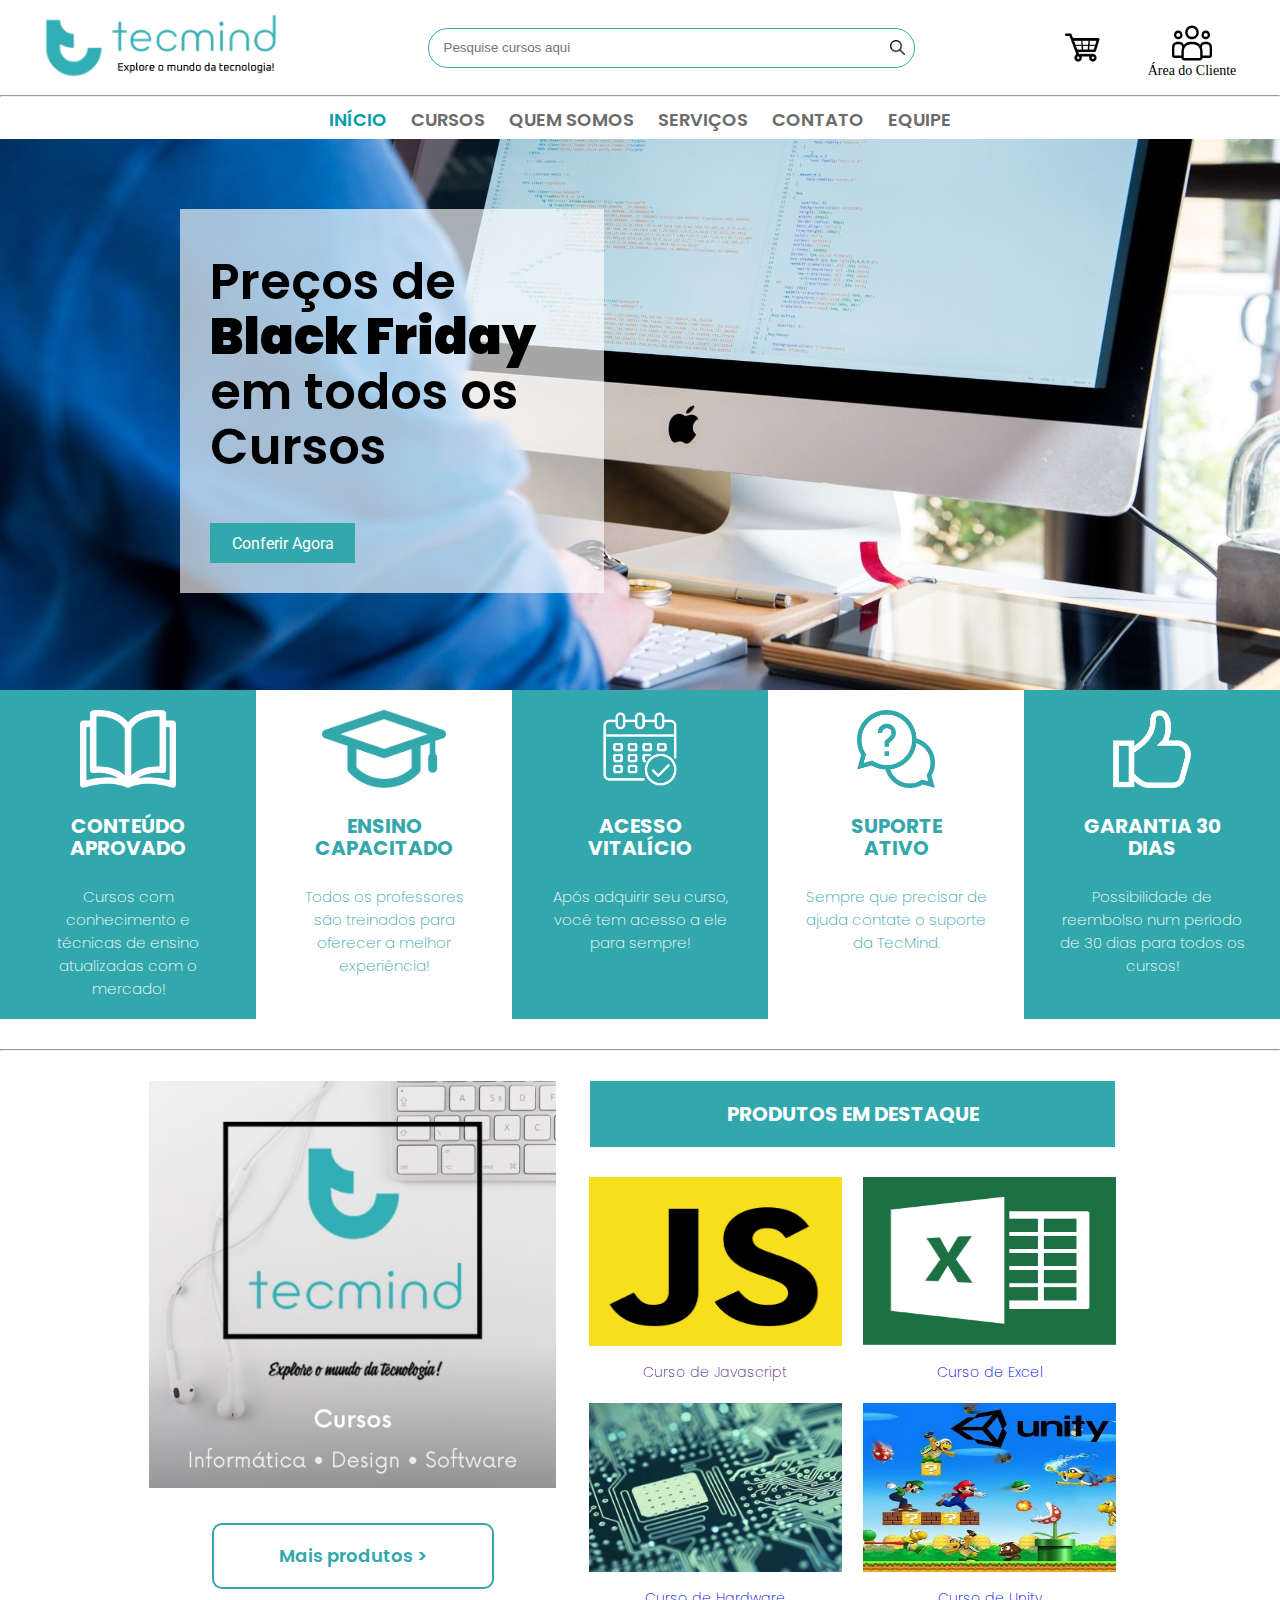
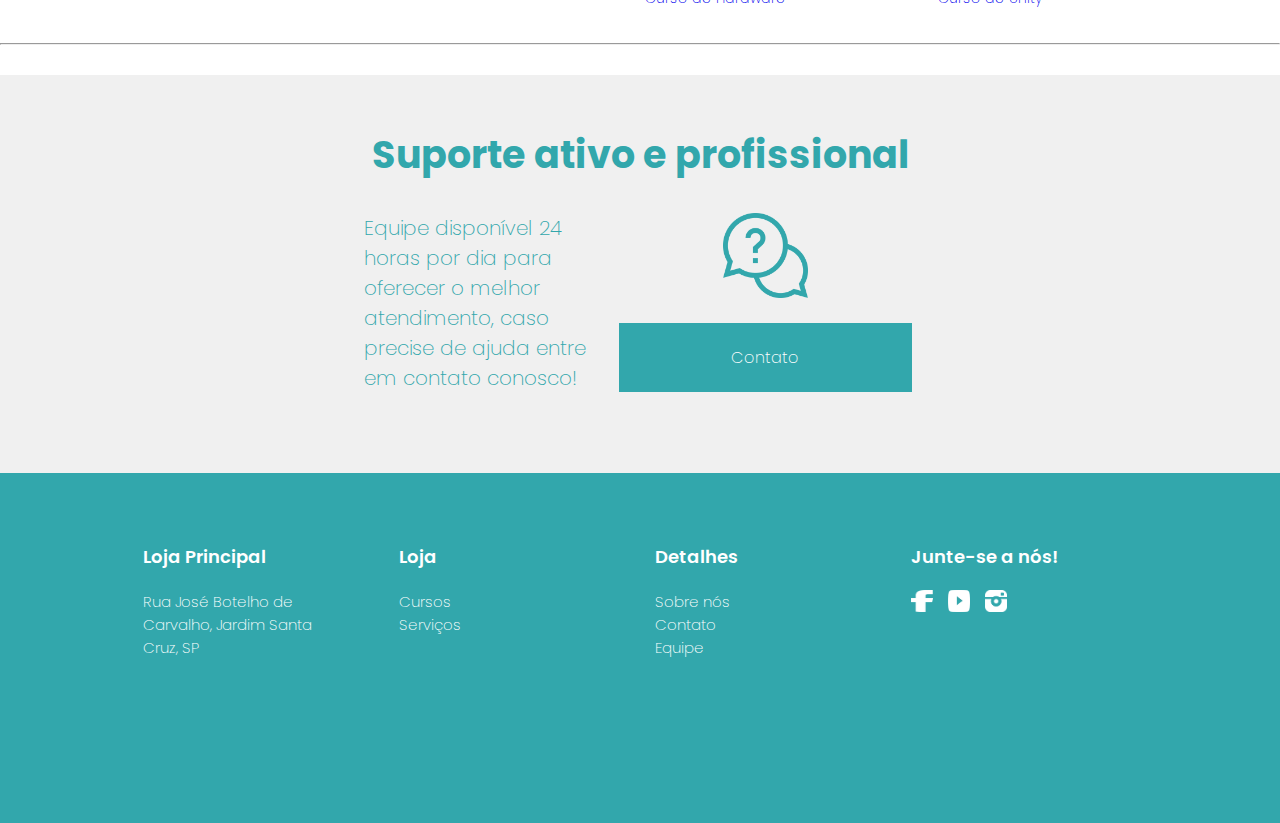
==== docs/index.html @ 028e7638 "move archives to /docs" ====
<!DOCTYPE html>
<html lang="pt-br">
<head>
    <meta charset="UTF-8">
    <meta name="viewport" content="width=device-width, initial-scale=1.0">
    <title>TecMind - Tecnologia ao seu alcance</title>
    
    <link rel="stylesheet" href="./index.css">
    <link rel="preconnect" href="https://fonts.gstatic.com">
    <link href="https://fonts.googleapis.com/css2?family=Poppins:wght@400;600;700&display=swap" rel="stylesheet">
    <link href="https://fonts.googleapis.com/css2?family=Roboto&display=swap" rel="stylesheet">
</head>
<body>
    <div id="container">
        <header>
            <div class="header-content">
                <img src="./assets/LogoLand.png" alt="Logomarca" class="logo">
                <div class="search">
                    <input type="text" class="search" placeholder="Pesquise cursos aqui">
                    <img src="/assets/Lupa.png" class="search" alt="Lupa">
                </div>
                <div class="client-area">
                    <a href="#" class="cart">
                        <img src="/assets/Carrinho.png" alt="Carrinho">
                    </a>
                    <div class="member-area">
                        <a href="#" class="memberarea">
                            <img src="./assets/MemberArea.svg" alt="Área do cliente" class="member-area">
                        </a>
                        <p class="member-area">Área do Cliente</p>
                    </div>
                </div>
            </div>

            <hr/>

            <div class="menu">
                <ul>
                    <li><a href="./index.html" class="home">INÍCIO</a></li>
                    <li><a href="#" class="courses">CURSOS</a></li>
                    <li><a href="#" class="about">QUEM SOMOS</a></li>
                    <li><a href="#" class="services">SERVIÇOS</a></li>
                    <li><a href="#" class="contact">CONTATO</a></li>
                    <li><a href="#" class="team">EQUIPE</a></li>
                </ul>
            </div>
        </header>
        <main>
            <div class="rotate-banner">
                <div class="oferta">
                    <h1 class="titulo">Preços de <strong>Black Friday</strong> em todos os Cursos</h1>
                    <a href="#" class="ofertas">Conferir Agora</a>
                </div>
                <img src="./assets/BannerPrincipal.jpg" alt="Banner">
            </div>

            <div class="services">
                <div class="servicefilho blue">
                    <img src="./assets/Service1.png" alt="Conteúdo aprovado" class="service1">
                    <h1 class="service">CONTEÚDO APROVADO</h1>
                    <p class="service1">Cursos com conhecimento e técnicas de ensino atualizadas com o mercado!</p>
                </div>
                <div class="servicefilho white">
                    <img src="./assets/Service2.png" alt="Ensino capacitado" class="service2">
                    <h1 class="service">ENSINO CAPACITADO</h1>
                    <p class="service2">Todos os professores são treinados para oferecer a melhor experiência!</p>
                </div>
                <div class="servicefilho blue">
                    <img src="./assets/Service3.png" alt="Acesso vitalício" class="service3">
                    <h1 class="service">ACESSO VITALÍCIO</h1>
                    <p class="service3">Após adquirir seu curso, você tem acesso a ele para sempre!</p>
                </div>
                <div class="servicefilho white">
                    <img src="./assets/Service4.png" alt="Suporte ativo" class="service4">
                    <h1 class="service">SUPORTE ATIVO</h1>
                    <p class="service4">Sempre que precisar de ajuda contate o suporte da TecMind.</p>
                </div>
                <div class="servicefilho blue">
                    <img src="./assets/Service5.png" alt="GARANTIA 30 DIAS" class="service5">
                    <h1 class="service5">GARANTIA 30 DIAS</h1>
                    <p class="service5">Possibilidade de reembolso num período de 30 dias para todos os cursos!</p>
                </div>
            </div>

            <hr/>

            <div class="mid-main">
                <div class="mid-main-left">
                    <img src="./assets/VisitCard.jpg" alt="Cartão de Visita TecMind" class="visit-card">
                    <a href="#" class="more-products">Mais produtos ></a>
                </div>

                <div class="mid-main-right">
                    <div class="textbox-products">
                        <p>PRODUTOS EM DESTAQUE</p>
                    </div>

                    <div class="products">
                        <div class="course">
                            <a href="" class="course">
                                <img src="./assets/Course1-preview.jpg" alt="Curso de Javascript" class="course1">
                                Curso de Javascript
                            </a>
                        </div>
                        <div class="course">
                            <a href="#" class="course">
                                <img src="./assets/Course2-preview.png" alt="Curso de Excel" class="course2">
                                Curso de Excel
                            </a>
                        </div>
                        <div class="course">
                            <a href="#" class="course">
                                <img src="./assets/Course3-preview.jpg" alt="Curso de Hardware" class="course3">
                                Curso de Hardware
                            </a>
                        </div>
                        <div class="course">
                            <a href="#" class="course">
                                <img src="./assets/Course4-preview.jpg" alt="Curso de Unity" class="course4">
                                Curso de Unity
                            </a>
                        </div>
                    </div>
                </div>
            </div>

            <hr/>

            <div class="support-box">
                <h1 class="support">Suporte ativo e profissional</h1>
                <div class="support-box-container">
                    <p class="support">Equipe disponível 24 horas por dia para oferecer o melhor atendimento, caso precise de ajuda entre em contato conosco!</p>
                    <div class="support-box-button">
                        <img src="./assets/Service4.png" alt="Suporte" class="support">
                        <a href="#" class="support">Contato</a>
                    </div>
                </div>
            </div>
        </main>
        <footer>
            <div class="footer-container">
                <div class="main-store">
                    <h1 class="main-store">Loja Principal</h1>
                    <p class="main-store">Rua José Botelho de Carvalho, Jardim Santa Cruz, SP</p>
                </div>
                <div class="store">
                    <h1 class="store">Loja</h1>
                    <a href="#" class="courses">Cursos</a>
                    <a href="#" class="services">Serviços</a>
                </div>
                <div class="details">
                    <h1 class="details">Detalhes</h1>
                    <a href="#" class="about">Sobre nós</a>
                    <a href="#" class="contact">Contato</a>
                    <a href="#" class="team">Equipe</a>
                </div>
                <div class="social-media">
                    <h1 class="social-media">Junte-se a nós!</h1>
                    <div class="social-media-icons">
                        <a href="#" class="facebook">
                            <img src="./assets/Facebook-icon.png" alt="facebook">
                        </a>
                        <a href="#" class="youtube">
                            <img src="./assets/Youtube-icon.png" alt="youtube">
                        </a>
                        <a href="#" class="instagram">
                            <img src="./assets/Instagram-icon.png" alt="instagram">
                    </div>
                    </a>
                </div>
            </div>
        </footer>
    </div>
</body>
</html>
---- docs/index.css ----
html, body {
    height: 100vh;
}

* {
    margin: 0;
    padding: 0;
    box-sizing: border-box;
}

#container {
    display: flex;
    flex-direction: column;
}

header {
    width: 100vw;
    height: 139px;
    display: flex;
    flex-direction: column;
    align-items: center;
    overflow: hidden;
}

header .header-content {
    width: 100%;
    height: 100%;
    max-width: 1204px;
    display: flex; 
    justify-content: space-between;
    align-items: center;
    text-align: center;
    padding: 12px 0 12px 0;
}

header .header-content .logo{
    width: 242px;
    height: 71px;
}

header .header-content div.search {
    width: 487px;
    height: 40px;
    display: flex;
    align-items: center;
    position: relative;
}

header .header-content div.search input.search {
    width: 100%;
    height: 100%;
    border: 1px solid #32A7AC;
    border-radius: 20px 20px 20px 20px;
    padding: 5px 30px 5px 15px;
    outline: none;
}

header .header-content div.search img.search {
    position: absolute;
    width: 15px;
    height: 15px;
    outline: none;
    right: 10px;
    cursor: pointer;
}

header .header-content .client-area {
    width: 180px;
    height: 50px;
    display: flex;
    align-items: center;
    text-align: center;
    justify-content: space-between;
}

header .header-content a.cart{
    width: 43px;
    height: 43px;
}

header .header-content .client-area a.cart img{
    width: 43px;
    height: 43px;
}

header .header-content .client-area .member-area{
    width: 100px;
    height: 50px;
    display: flex;
    flex-direction: column;
    align-items: center;
    text-align: center;
}

header .header-content .client-area .member-area img {
    width: 40px;
    height: 40px;
}

header .header-content .client-area .member-area p {
    width: auto;
    height: auto;
    text-align: center;
    font-size: 14px;
}

hr {
    width: 100vw;
}

header .menu {
    width: 100vw;
    height: 45px;
    text-align: center;
    justify-content: center;
    align-items: center;
    text-align: center;
    display: flex;
}

header .menu ul {
    width: 100vw;
    max-width: 768px;
    height: auto;
    display: flex;
    flex-direction: row;
    text-align: center;
    align-items: center;
    justify-content: center;
}

header .menu li {
    height: 45px;
    width: auto;
    display: flex;
    align-items: center;
    margin: 0 12px 0 12px;
}

header .menu li a {
    text-decoration: none;
    color: #6B6B6A;
    font-family: 'Poppins', sans-serif;
    transition: color 200ms;
    font-weight: 600;
    font-size: 18px;
    cursor: default;
}

header .menu li a:hover,
header .menu li a.home {
    color: #019EAA;
}

main {
    display: flex;
    flex-direction: column;
    align-items: center;
}

main .rotate-banner {
    width: 100vw;
    height: 551px;
    display: flex;
    position: relative;
}

main .rotate-banner img {
    width: 100vw;
    height: 551px;
    overflow: hidden;
}

main .rotate-banner .oferta {
    width: 424px;
    height: 384px;
    display: flex;
    flex-direction: column;
    position: absolute;
    left: 180px;
    top: 70px;
    padding: 45px 30px 30px 30px;
    line-height: 55px;

    background-color: rgba(255, 255, 255, 0.65);
}

main .rotate-banner .oferta h1.titulo {
    font-size: 50px;
    font-family: 'Poppins', sans-serif;
    font-weight: 600;
}

main .rotate-banner .oferta a {
    width: 145px;
    height: 40px;
    background-color: #32A7AC;
    text-decoration: none;
    color: white;
    position: absolute;
    bottom: 30px;
    display: flex;
    justify-content: center;
    align-items: center;
    font-family: 'Roboto', sans-serif;
    transition: opacity 200ms;
}

main .rotate-banner .oferta a:hover {
    opacity: 0.6;
}

main .services {
    width: 100vw;
    height: 329px;
    display: grid;
    grid-template-columns: 1fr 1fr 1fr 1fr 1fr;
}

main .services .servicefilho {
    width: auto;
    height: 329px;
    display: flex;
    flex-direction: column;
    align-items: center;
    justify-content: center;
    position: relative;
}

main .services .servicefilho.white {
    background-color: white;
    color: #32A7AC;
}

main .services .servicefilho.blue {
    background-color: #32A7AC;
    color: white;
}

main .services .servicefilho img {
    width: auto;
    height: 78px;
    position: absolute;
    top: 20px;
}

main .services .servicefilho h1 {
    font-family: 'Poppins', sans-serif;
    font-weight: 700;
    font-size: 20px;
    text-align: center;
    width: 140px;
    line-height: 22px;
    position: absolute;
    top: 125px;
}

main .services .servicefilho p {
    font-family: 'Poppins', sans-serif;
    font-weight: 200;
    font-size: 15px;
    text-align: center;
    width: 190px;
    position: absolute;
    top: 195px;
}

.services + hr {
    width: 100vw;
    margin: 30px 0 30px 0;
}

main .mid-main {
    width: 982px;
    height: 542px;
    display: flex;
}

main .mid-main .mid-main-left {
    width: auto;
    height: 100%;
    position: relative;
    display: flex;
    flex-direction: column;
    align-items: center;
    margin-right: 16px;
}

main .mid-main .mid-main-left img {
    width: 407px;
    height: 407px;
}

main .mid-main .mid-main-left a {
    width: 282px;
    height: 66px;
    border: 2px solid #32A7AC;
    border-radius: 10px;
    display: flex;
    align-items: center;
    justify-content: center;
    text-decoration: none;
    color: #32A7AC;
    font-family: 'Poppins', sans-serif;
    font-size: 18px;
    font-weight: 600;
    transition: 200ms;
    margin: auto 0 auto 0;
}

main .mid-main .mid-main-left a:hover {
    background-color: #32A7AC;
    color: white;
}

main .mid-main .mid-main-right {
    width: auto;
    height: 100%;
    position: relative;
    display: flex;
    flex-direction: column;
    align-items: center;
    margin-left: 16px;
}

main .mid-main .mid-main-right .textbox-products {
    width: 525px;
    height: 66px;

    background-color: #32A7AC;
    margin-bottom: 30px;

    display: flex;
    justify-content: center;
    align-items: center;
}

main .mid-main .mid-main-right .textbox-products p {
    font-family: 'Poppins', sans-serif;
    font-weight: 700;
    font-size: 20px;
    color: white;
}

main .mid-main .mid-main-right .products {
    width: 529px;
    height: auto;
    display: grid;
    grid-template-columns: 1fr 1fr;
    grid-template-rows: 1fr 1fr;
    gap: 20px;
}

main .mid-main .mid-main-right .products .course a.course img {
    width: 253px;
    height: 169px;
    margin-bottom: 16px;
}

main .mid-main .mid-main-right .products .course a.course {
    font-family: 'Poppins', sans-serif;
    font-weight: 200;
    font-size: 14px;
    text-decoration: none;
    display: flex;
    flex-direction: column;
    align-items: center;
}

.mid-main + hr {
    width: 100vw;
    margin: 20px 0 30px 0;
}

main .support-box {
    width: 100vw;
    height: 398px;
    display: flex;
    align-items: center;
    flex-direction: column;
    background-color: #f0f0f0;
    justify-content: center;
}

main .support-box h1 {
    max-width: 552px;
    font-family: 'Poppins', sans-serif;
    font-weight: 700;
    font-size: 38px;
    color: #32A7AC;
}

main .support-box .support-box-container {
    width: 552px;
    height: auto;
    display: flex;
    align-items: center;
    margin: 30px 0 30px 0;
}

main .support-box .support-box-container p {
    font-family: 'Poppins', sans-serif;
    font-weight: 200;
    font-size: 20px;
    color: #32A7AC;
    max-width: 250px;
}

main .support-box .support-box-container .support-box-button {
    width: 100%;
    height: 100%;
    display: flex;
    flex-direction: column;
    align-items: center;
    justify-content: center;
    text-align: center;
}

main .support-box .support-box-container .support-box-button img {
    width: 85px;
    height: 85px;
}

main .support-box .support-box-container .support-box-button a {
    width: 293px;
    height: 69px;
    background-color: #32A7AC;
    display: flex;
    align-items: center;
    justify-content: center;
    text-decoration: none;
    font-family: 'Poppins', sans-serif;
    font-weight: 200;
    font-size: 16px;
    color: white;
    margin-top: 25px;
}

footer {
    width: 100vw;
    height: 350px;
    background-color: #32A7AC;
    display: flex;
    justify-content: center;
}

footer .footer-container {
    width: 100vw;
    max-width: 1024px;
    height: 100%;
    display: grid;
    grid-template-columns: 1fr 1fr 1fr 1fr;
}

footer .footer-container div {
    width: auto;
    height: 100%; 
    padding: 70px 15px 70px 15px;
    display: flex;
    flex-direction: column;
}

footer .footer-container div h1 {
    font-family: 'Poppins', sans-serif;
    font-weight: 600;
    font-size: 18px;
    color: white;
    margin-bottom: 20px;
}

footer .footer-container div p {
    font-family: 'Poppins', sans-serif;
    font-weight: 200;
    font-size: 15px;
    color: white;
    max-width: 80%;
}

footer .footer-container div a {
    font-family: 'Poppins', sans-serif;
    font-weight: 200;
    font-size: 15px;
    color: white;
    max-width: 80%;
    text-decoration: none;
}

footer .footer-container div.social-media .social-media-icons {
    display: flex;
    flex-direction: row;
    padding: 0;
}

footer .footer-container div.social-media .social-media-icons img {
    width: 22px;
    height: 22px; 
    margin-right: 15px;
}
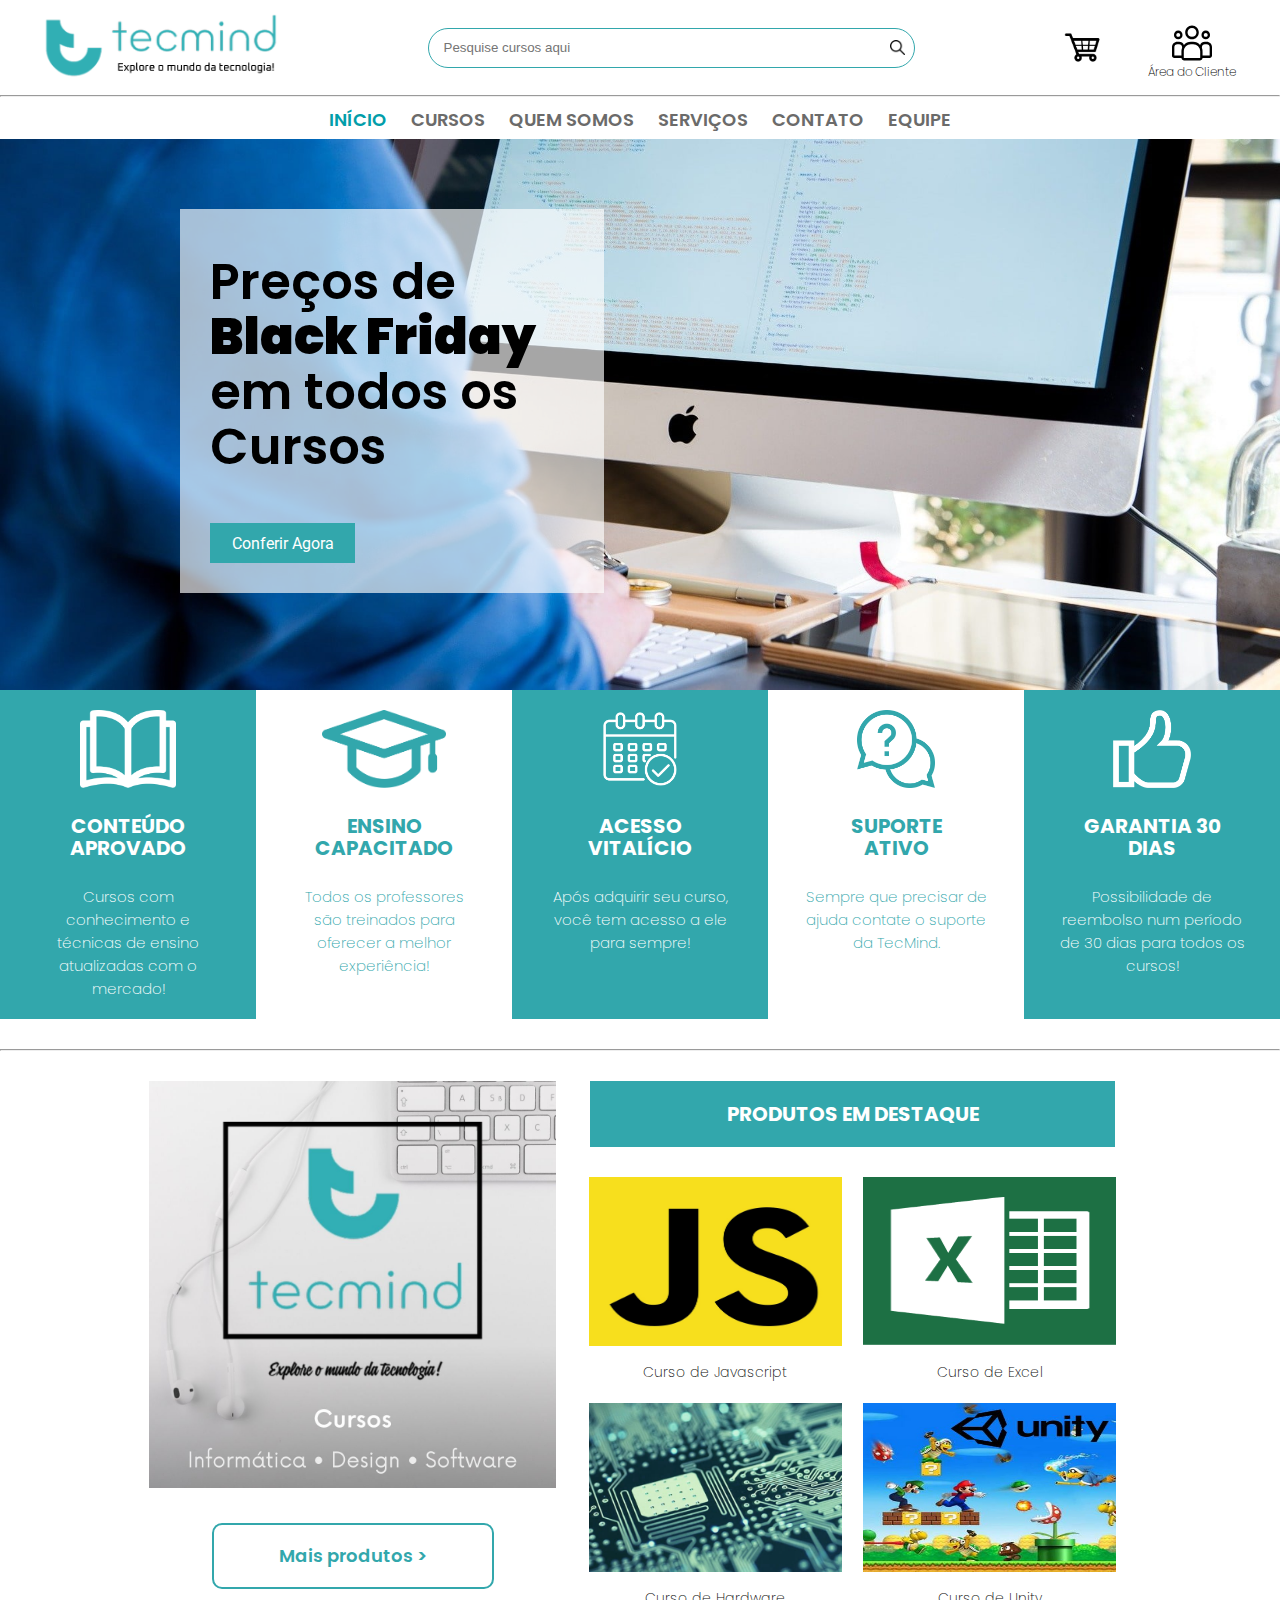
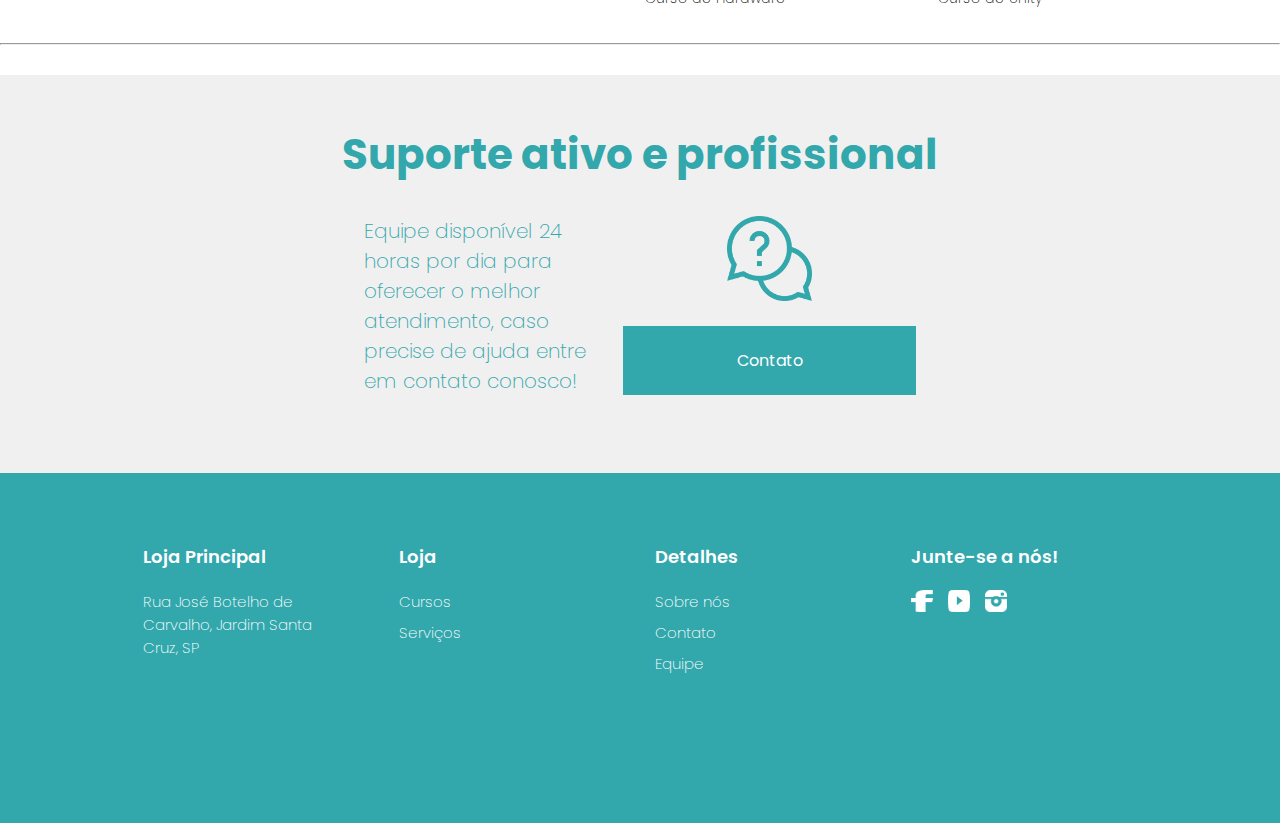
==== commit e6616e1e: "products and pages added" ====
--- a/docs/index.html
+++ b/docs/index.html
@@ -4,8 +4,13 @@
     <meta charset="UTF-8">
     <meta name="viewport" content="width=device-width, initial-scale=1.0">
     <title>TecMind - Tecnologia ao seu alcance</title>
+    <link rel="shortcut icon" href="./assets/LogoSimbolo.png" type="image/x-icon">
     
-    <link rel="stylesheet" href="./index.css">
+    <link rel="stylesheet" href="./styles/main.css">
+    <link rel="stylesheet" href="./styles/header.css">
+    <link rel="stylesheet" href="./styles/index.css">
+    <link rel="stylesheet" href="./styles/footer.css">
+
     <link rel="preconnect" href="https://fonts.gstatic.com">
     <link href="https://fonts.googleapis.com/css2?family=Poppins:wght@400;600;700&display=swap" rel="stylesheet">
     <link href="https://fonts.googleapis.com/css2?family=Roboto&display=swap" rel="stylesheet">
@@ -14,14 +19,16 @@
     <div id="container">
         <header>
             <div class="header-content">
-                <img src="./assets/LogoLand.png" alt="Logomarca" class="logo">
+                <a href="./index.html" class="logo">
+                    <img src="./assets/LogoLand.png" alt="Logomarca" class="logo">
+                </a>
                 <div class="search">
                     <input type="text" class="search" placeholder="Pesquise cursos aqui">
-                    <img src="/assets/Lupa.png" class="search" alt="Lupa">
+                    <img src="./assets/Lupa.png" class="search" alt="Lupa">
                 </div>
                 <div class="client-area">
                     <a href="#" class="cart">
-                        <img src="/assets/Carrinho.png" alt="Carrinho">
+                        <img src="./assets/Carrinho.png" alt="Carrinho">
                     </a>
                     <div class="member-area">
                         <a href="#" class="memberarea">
@@ -36,12 +43,12 @@
 
             <div class="menu">
                 <ul>
-                    <li><a href="./index.html" class="home">INÍCIO</a></li>
-                    <li><a href="#" class="courses">CURSOS</a></li>
-                    <li><a href="#" class="about">QUEM SOMOS</a></li>
-                    <li><a href="#" class="services">SERVIÇOS</a></li>
-                    <li><a href="#" class="contact">CONTATO</a></li>
-                    <li><a href="#" class="team">EQUIPE</a></li>
+                    <li><a href="./index.html" class="home selected">INÍCIO</a></li>
+                    <li><a href="./views/cursos.html" class="courses">CURSOS</a></li>
+                    <li><a href="./views/sobre.html" class="about">QUEM SOMOS</a></li>
+                    <li><a href="./views/services.html" class="services">SERVIÇOS</a></li>
+                    <li><a href="./views/contato.html" class="contact">CONTATO</a></li>
+                    <li><a href="./views/equipe.html" class="team">EQUIPE</a></li>
                 </ul>
             </div>
         </header>
@@ -49,7 +56,7 @@
             <div class="rotate-banner">
                 <div class="oferta">
                     <h1 class="titulo">Preços de <strong>Black Friday</strong> em todos os Cursos</h1>
-                    <a href="#" class="ofertas">Conferir Agora</a>
+                    <a href="./views/cursos.html" class="ofertas">Conferir Agora</a>
                 </div>
                 <img src="./assets/BannerPrincipal.jpg" alt="Banner">
             </div>
@@ -87,7 +94,7 @@
             <div class="mid-main">
                 <div class="mid-main-left">
                     <img src="./assets/VisitCard.jpg" alt="Cartão de Visita TecMind" class="visit-card">
-                    <a href="#" class="more-products">Mais produtos ></a>
+                    <a href="./views/cursos.html" class="more-products">Mais produtos ></a>
                 </div>
 
                 <div class="mid-main-right">
@@ -97,25 +104,25 @@
 
                     <div class="products">
                         <div class="course">
-                            <a href="" class="course">
+                            <a href="./views/products/product1.html" class="course">
                                 <img src="./assets/Course1-preview.jpg" alt="Curso de Javascript" class="course1">
                                 Curso de Javascript
                             </a>
                         </div>
                         <div class="course">
-                            <a href="#" class="course">
+                            <a href="./views/products/product2.html" class="course">
                                 <img src="./assets/Course2-preview.png" alt="Curso de Excel" class="course2">
                                 Curso de Excel
                             </a>
                         </div>
                         <div class="course">
-                            <a href="#" class="course">
+                            <a href="./views/products/product3.html" class="course">
                                 <img src="./assets/Course3-preview.jpg" alt="Curso de Hardware" class="course3">
                                 Curso de Hardware
                             </a>
                         </div>
                         <div class="course">
-                            <a href="#" class="course">
+                            <a href="./views/products/product4.html" class="course">
                                 <img src="./assets/Course4-preview.jpg" alt="Curso de Unity" class="course4">
                                 Curso de Unity
                             </a>
@@ -132,7 +139,7 @@
                     <p class="support">Equipe disponível 24 horas por dia para oferecer o melhor atendimento, caso precise de ajuda entre em contato conosco!</p>
                     <div class="support-box-button">
                         <img src="./assets/Service4.png" alt="Suporte" class="support">
-                        <a href="#" class="support">Contato</a>
+                        <a href="./views/contato.html" class="support">Contato</a>
                     </div>
                 </div>
             </div>
@@ -145,14 +152,14 @@
                 </div>
                 <div class="store">
                     <h1 class="store">Loja</h1>
-                    <a href="#" class="courses">Cursos</a>
-                    <a href="#" class="services">Serviços</a>
+                    <a href="./views/cursos.html" class="courses">Cursos</a>
+                    <a href="./views/services.html" class="services">Serviços</a>
                 </div>
                 <div class="details">
                     <h1 class="details">Detalhes</h1>
-                    <a href="#" class="about">Sobre nós</a>
-                    <a href="#" class="contact">Contato</a>
-                    <a href="#" class="team">Equipe</a>
+                    <a href="./views/sobre.html" class="about">Sobre nós</a>
+                    <a href="./views/contato.html" class="contact">Contato</a>
+                    <a href="./views/equipe.html" class="team">Equipe</a>
                 </div>
                 <div class="social-media">
                     <h1 class="social-media">Junte-se a nós!</h1>
@@ -165,8 +172,8 @@
                         </a>
                         <a href="#" class="instagram">
                             <img src="./assets/Instagram-icon.png" alt="instagram">
+                        </a>
                     </div>
-                    </a>
                 </div>
             </div>
         </footer>
--- a/docs/styles/main.css
+++ b/docs/styles/main.css
@@ -0,0 +1,21 @@
+html, body {
+    height: 100vh;
+}
+
+* {
+    margin: 0;
+    padding: 0;
+    box-sizing: border-box;
+}
+
+#container {
+    display: flex;
+    flex-direction: column;
+}
+
+main {
+    display: flex;
+    flex-direction: column;
+    align-items: center;
+    margin-top: 139px;
+}--- a/docs/styles/header.css
+++ b/docs/styles/header.css
@@ -0,0 +1,143 @@
+header {
+    width: 100vw;
+    height: 139px;
+    display: flex;
+    flex-direction: column;
+    align-items: center;
+    overflow: hidden;
+    position: fixed;
+    background-color: white;
+    z-index: 100;
+}
+
+header .header-content {
+    width: 100%;
+    height: 100%;
+    max-width: 1204px;
+    display: flex; 
+    justify-content: space-between;
+    align-items: center;
+    text-align: center;
+    padding: 12px 0 12px 0;
+}
+
+header .header-content .logo{
+    width: 242px;
+    height: 71px;
+}
+
+header .header-content div.search {
+    width: 487px;
+    height: 40px;
+    display: flex;
+    align-items: center;
+    position: relative;
+}
+
+header .header-content div.search input.search {
+    width: 100%;
+    height: 100%;
+    border: 1px solid #32A7AC;
+    border-radius: 20px 20px 20px 20px;
+    padding: 5px 30px 5px 15px;
+    outline: none;
+}
+
+header .header-content div.search img.search {
+    position: absolute;
+    width: 15px;
+    height: 15px;
+    outline: none;
+    right: 10px;
+    cursor: pointer;
+}
+
+header .header-content .client-area {
+    width: 180px;
+    height: 50px;
+    display: flex;
+    align-items: center;
+    text-align: center;
+    justify-content: space-between;
+}
+
+header .header-content a.cart{
+    width: 43px;
+    height: 43px;
+}
+
+header .header-content .client-area a.cart img{
+    width: 43px;
+    height: 43px;
+}
+
+header .header-content .client-area .member-area{
+    width: 100px;
+    height: 50px;
+    display: flex;
+    flex-direction: column;
+    align-items: center;
+    text-align: center;
+}
+
+header .header-content .client-area .member-area img {
+    width: 40px;
+    height: 40px;
+}
+
+header .header-content .client-area .member-area p {
+    width: auto;
+    height: auto;
+    text-align: center;
+    font-size: 12px;
+    font-family: 'Poppins', sans-serif;
+    font-weight: 200;
+}
+
+hr {
+    width: 100vw;
+}
+
+header .menu {
+    width: 100vw;
+    height: 45px;
+    text-align: center;
+    justify-content: center;
+    align-items: center;
+    text-align: center;
+    display: flex;
+}
+
+header .menu ul {
+    width: 100vw;
+    max-width: 768px;
+    height: auto;
+    display: flex;
+    flex-direction: row;
+    text-align: center;
+    align-items: center;
+    justify-content: center;
+}
+
+header .menu li {
+    height: 45px;
+    width: auto;
+    display: flex;
+    align-items: center;
+    margin: 0 12px 0 12px;
+}
+
+header .menu li a {
+    text-decoration: none;
+    color: #6B6B6A;
+    font-family: 'Poppins', sans-serif;
+    transition: color 200ms;
+    font-weight: 600;
+    font-size: 18px;
+    cursor: default;
+}
+
+header .menu li a:hover,
+header .menu li a.selected {
+    color: #019EAA;
+}--- a/docs/styles/index.css
+++ b/docs/styles/index.css
@@ -0,0 +1,286 @@
+main .rotate-banner {
+    width: 100vw;
+    height: 551px;
+    display: flex;
+    position: relative;
+}
+
+main .rotate-banner img {
+    width: 100vw;
+    height: 551px;
+    overflow: hidden;
+}
+
+main .rotate-banner .oferta {
+    width: 424px;
+    height: 384px;
+    display: flex;
+    flex-direction: column;
+    position: absolute;
+    left: 180px;
+    top: 70px;
+    padding: 45px 30px 30px 30px;
+    line-height: 55px;
+
+    background-color: rgba(255, 255, 255, 0.65);
+}
+
+main .rotate-banner .oferta h1.titulo {
+    font-size: 50px;
+    font-family: 'Poppins', sans-serif;
+    font-weight: 600;
+}
+
+main .rotate-banner .oferta a {
+    width: 145px;
+    height: 40px;
+    background-color: #32A7AC;
+    text-decoration: none;
+    color: white;
+    position: absolute;
+    bottom: 30px;
+    display: flex;
+    justify-content: center;
+    align-items: center;
+    font-family: 'Roboto', sans-serif;
+    transition: opacity 200ms;
+}
+
+main .rotate-banner .oferta a:hover {
+    opacity: 0.6;
+}
+
+main .services {
+    width: 100vw;
+    height: 329px;
+    display: grid;
+    grid-template-columns: 1fr 1fr 1fr 1fr 1fr;
+}
+
+main .services .servicefilho {
+    width: auto;
+    height: 329px;
+    display: flex;
+    flex-direction: column;
+    align-items: center;
+    justify-content: center;
+    position: relative;
+}
+
+main .services .servicefilho.white {
+    background-color: white;
+    color: #32A7AC;
+}
+
+main .services .servicefilho.blue {
+    background-color: #32A7AC;
+    color: white;
+}
+
+main .services .servicefilho img {
+    width: auto;
+    height: 78px;
+    position: absolute;
+    top: 20px;
+}
+
+main .services .servicefilho h1 {
+    font-family: 'Poppins', sans-serif;
+    font-weight: 700;
+    font-size: 20px;
+    text-align: center;
+    width: 140px;
+    line-height: 22px;
+    position: absolute;
+    top: 125px;
+}
+
+main .services .servicefilho p {
+    font-family: 'Poppins', sans-serif;
+    font-weight: 200;
+    font-size: 15px;
+    text-align: center;
+    width: 190px;
+    position: absolute;
+    top: 195px;
+}
+
+.services + hr {
+    width: 100vw;
+    margin: 30px 0 30px 0;
+}
+
+main .mid-main {
+    width: 982px;
+    height: 542px;
+    display: flex;
+}
+
+main .mid-main .mid-main-left {
+    width: auto;
+    height: 100%;
+    position: relative;
+    display: flex;
+    flex-direction: column;
+    align-items: center;
+    margin-right: 16px;
+}
+
+main .mid-main .mid-main-left img {
+    width: 407px;
+    height: 407px;
+}
+
+main .mid-main .mid-main-left a {
+    width: 282px;
+    height: 66px;
+    border: 2px solid #32A7AC;
+    border-radius: 10px;
+    display: flex;
+    align-items: center;
+    justify-content: center;
+    text-decoration: none;
+    color: #32A7AC;
+    font-family: 'Poppins', sans-serif;
+    font-size: 18px;
+    font-weight: 600;
+    transition: 200ms;
+    margin: auto 0 auto 0;
+}
+
+main .mid-main .mid-main-left a:hover {
+    background-color: #32A7AC;
+    color: white;
+}
+
+main .mid-main .mid-main-right {
+    width: auto;
+    height: 100%;
+    position: relative;
+    display: flex;
+    flex-direction: column;
+    align-items: center;
+    margin-left: 16px;
+}
+
+main .mid-main .mid-main-right .textbox-products {
+    width: 525px;
+    height: 66px;
+
+    background-color: #32A7AC;
+    margin-bottom: 30px;
+
+    display: flex;
+    justify-content: center;
+    align-items: center;
+}
+
+main .mid-main .mid-main-right .textbox-products {
+    font-family: 'Poppins', sans-serif;
+    font-weight: 700;
+    font-size: 20px;
+    color: white;
+}
+
+main .mid-main .mid-main-right .products {
+    width: 529px;
+    height: auto;
+    display: grid;
+    grid-template-columns: 1fr 1fr;
+    grid-template-rows: 1fr 1fr;
+    gap: 20px;
+}
+
+main .mid-main .mid-main-right .products .course a.course img {
+    width: 253px;
+    height: 169px;
+    margin-bottom: 16px;
+}
+
+main .mid-main .mid-main-right .products .course a.course {
+    font-family: 'Poppins', sans-serif;
+    font-weight: 200;
+    font-size: 14px;
+    text-decoration: none;
+    display: flex;
+    flex-direction: column;
+    align-items: center;
+    color: rgb(12, 12, 12)
+}
+
+.mid-main + hr {
+    width: 100vw;
+    margin: 20px 0 30px 0;
+}
+
+main .support-box {
+    width: 100vw;
+    height: 398px;
+    display: flex;
+    align-items: center;
+    flex-direction: column;
+    background-color: #f0f0f0;
+    justify-content: center;
+}
+
+main .support-box h1 {
+    max-width: 600px;
+    font-family: 'Poppins', sans-serif;
+    font-weight: 700;
+    font-size: 42px;
+    color: #32A7AC;
+}
+
+main .support-box .support-box-container {
+    width: 552px;
+    height: auto;
+    display: flex;
+    align-items: center;
+    margin: 30px 0 30px 0;
+}
+
+main .support-box .support-box-container p {
+    font-family: 'Poppins', sans-serif;
+    font-weight: 200;
+    font-size: 20px;
+    color: #32A7AC;
+    max-width: 250px;
+}
+
+main .support-box .support-box-container .support-box-button {
+    width: 100%;
+    height: 100%;
+    display: flex;
+    flex-direction: column;
+    align-items: center;
+    justify-content: center;
+    text-align: center;
+    margin-left: 10px;
+}
+
+main .support-box .support-box-container .support-box-button img {
+    width: 85px;
+    height: 85px;
+}
+
+main .support-box .support-box-container .support-box-button a {
+    width: 293px;
+    height: 69px;
+    background-color: #32A7AC;
+    display: flex;
+    align-items: center;
+    justify-content: center;
+    text-decoration: none;
+    font-family: 'Poppins', sans-serif;
+    font-weight: 400;
+    font-size: 16px;
+    color: white;
+    margin-top: 25px;
+    transition: 200ms;
+}
+
+main .support-box .support-box-container .support-box-button a:hover {
+    background-color: #f0f0f0;
+    border: 1px solid #32A7AC;
+    color: #019EAA;
+}
--- a/docs/styles/footer.css
+++ b/docs/styles/footer.css
@@ -0,0 +1,61 @@
+footer {
+    width: 100vw;
+    height: 350px;
+    background-color: #32A7AC;
+    display: flex;
+    justify-content: center;
+}
+
+footer .footer-container {
+    width: 100vw;
+    max-width: 1024px;
+    height: 100%;
+    display: grid;
+    grid-template-columns: 1fr 1fr 1fr 1fr;
+}
+
+footer .footer-container div {
+    width: auto;
+    height: 100%; 
+    padding: 70px 15px 70px 15px;
+    display: flex;
+    flex-direction: column;
+}
+
+footer .footer-container div h1 {
+    font-family: 'Poppins', sans-serif;
+    font-weight: 600;
+    font-size: 18px;
+    color: white;
+    margin-bottom: 20px;
+}
+
+footer .footer-container div p {
+    font-family: 'Poppins', sans-serif;
+    font-weight: 200;
+    font-size: 15px;
+    color: white;
+    max-width: 80%;
+}
+
+footer .footer-container div a {
+    font-family: 'Poppins', sans-serif;
+    font-weight: 200;
+    font-size: 15px;
+    color: white;
+    max-width: 80%;
+    text-decoration: none;
+    margin-bottom: 8px;
+}
+
+footer .footer-container div.social-media .social-media-icons {
+    display: flex;
+    flex-direction: row;
+    padding: 0;
+}
+
+footer .footer-container div.social-media .social-media-icons img {
+    width: 22px;
+    height: 22px; 
+    margin-right: 15px;
+}